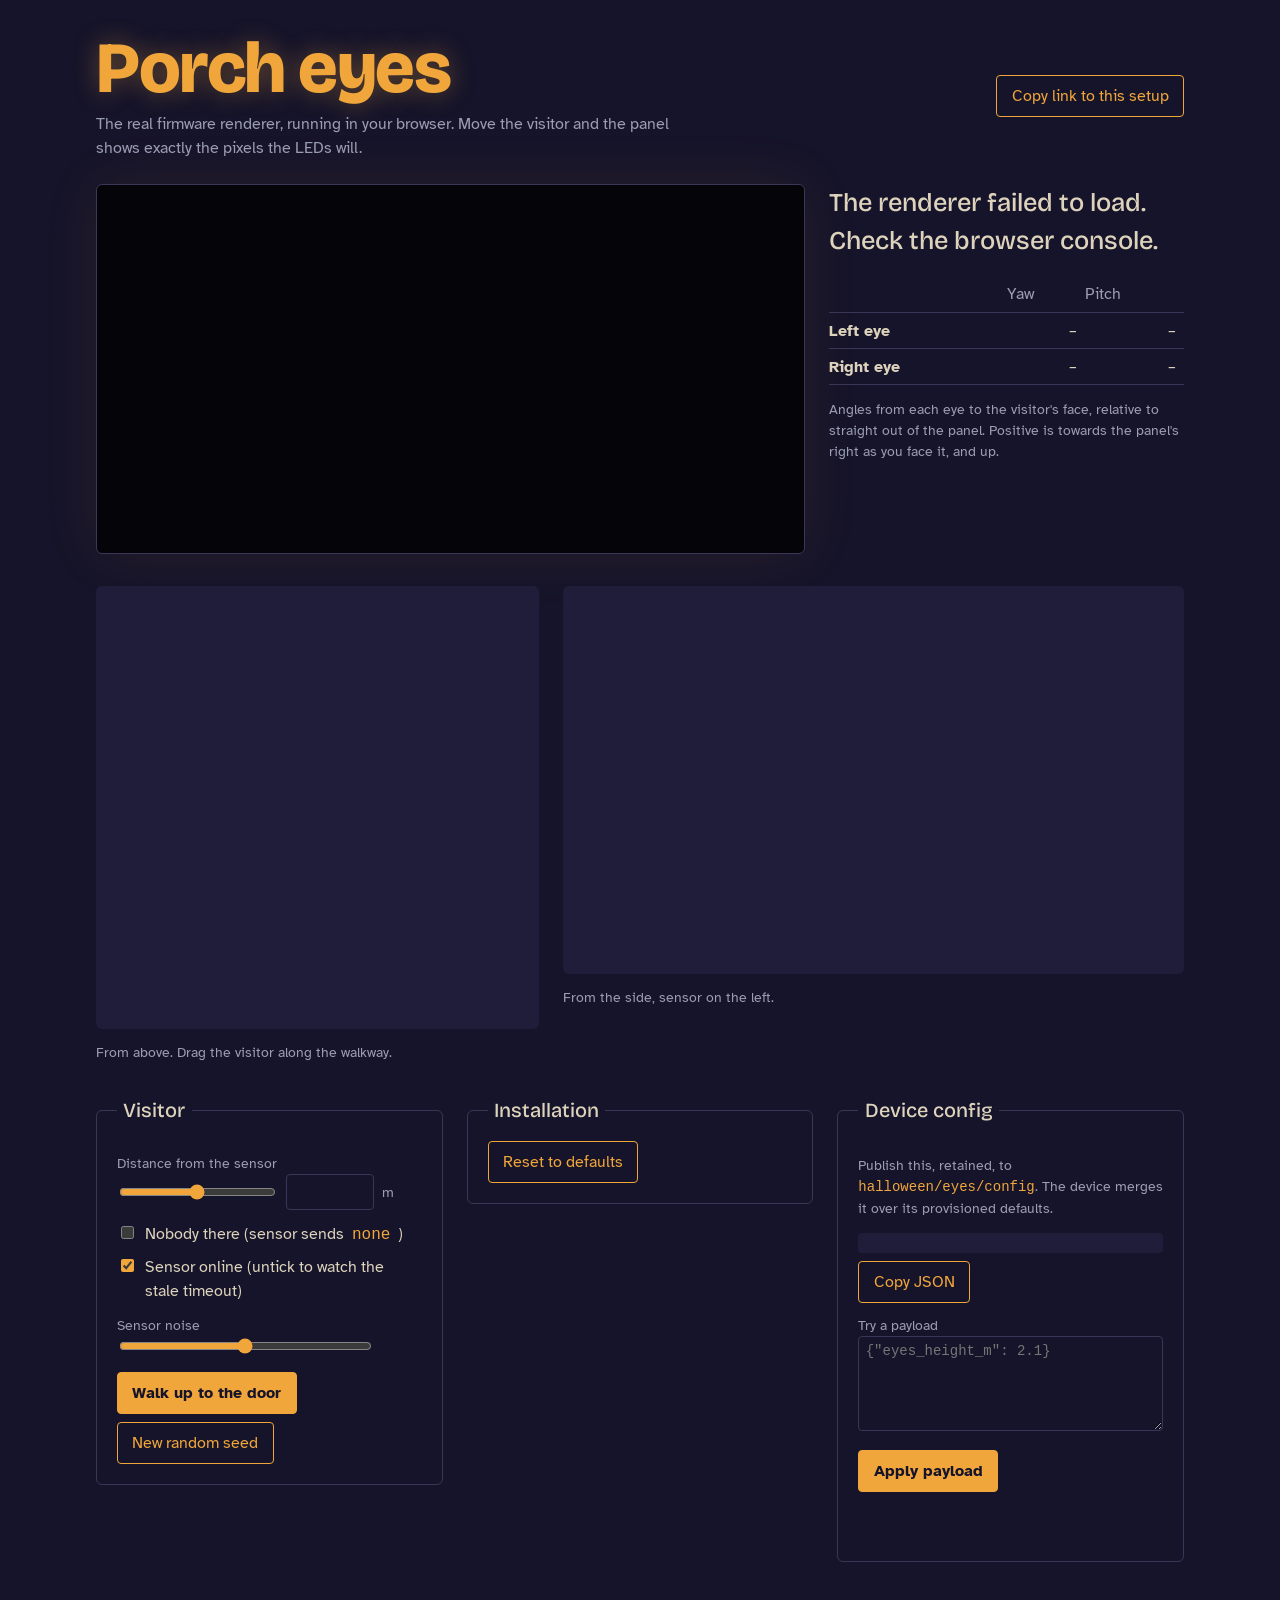
==== eyes/eyes-web/web/index.html @ 4880dbfd "eyes: wasm browser emulator eyes-web exposes the real state machine and renderer through a raw wasm " ====
<!doctype html>
<html lang="en">
<head>
  <meta charset="utf-8">
  <meta name="viewport" content="width=device-width, initial-scale=1">
  <title>Porch eyes emulator</title>
  <meta name="description" content="See exactly what the porch eyes panel shows for a visitor at any distance, and tune the installation geometry.">
  <link rel="preconnect" href="https://fonts.googleapis.com">
  <link rel="preconnect" href="https://fonts.gstatic.com" crossorigin>
  <link href="https://fonts.googleapis.com/css2?family=Atkinson+Hyperlegible:wght@400;700&family=Bricolage+Grotesque:opsz,wght@12..96,500;12..96,800&display=swap" rel="stylesheet">
  <link rel="stylesheet" href="style.css">
</head>
<body>
  <header class="masthead">
    <h1>Porch eyes</h1>
    <p class="lede">The real firmware renderer, running in your browser. Move the visitor and the panel shows
      exactly the pixels the LEDs will.</p>
    <button id="share" type="button" class="quiet">Copy link to this setup</button>
  </header>

  <main>
    <section class="stage" aria-label="Panel">
      <div class="bezel">
        <canvas id="panel" width="768" height="384" aria-label="128 by 64 LED panel"></canvas>
      </div>
      <div class="readout" aria-live="polite">
        <p id="mode" class="mode">Loading the renderer…</p>
        <table>
          <thead><tr><th scope="col"></th><th scope="col">Yaw</th><th scope="col">Pitch</th></tr></thead>
          <tbody>
            <tr><th scope="row">Left eye</th><td id="yaw-0">–</td><td id="pitch-0">–</td></tr>
            <tr><th scope="row">Right eye</th><td id="yaw-1">–</td><td id="pitch-1">–</td></tr>
          </tbody>
        </table>
        <p class="hint">Angles from each eye to the visitor's face, relative to straight out of the panel.
          Positive is towards the panel's right as you face it, and up.</p>
      </div>
    </section>

    <section class="diagrams" aria-label="Geometry">
      <figure>
        <svg id="top-view" viewBox="0 0 320 320" role="img" aria-label="Top-down view of the walkway"></svg>
        <figcaption>From above. Drag the visitor along the walkway.</figcaption>
      </figure>
      <figure>
        <svg id="side-view" viewBox="0 0 320 200" role="img" aria-label="Side view"></svg>
        <figcaption>From the side, sensor on the left.</figcaption>
      </figure>
    </section>

    <section class="controls">
      <fieldset>
        <legend>Visitor</legend>
        <label class="field">
          <span>Distance from the sensor</span>
          <span class="pair">
            <input id="distance" type="range" min="0" max="5" step="0.01">
            <input id="distance-number" type="number" min="0" max="10" step="0.01" aria-label="Distance in metres">
            <span class="unit">m</span>
          </span>
        </label>
        <label class="check"><input id="nobody" type="checkbox"> Nobody there (sensor sends <code>none</code>)</label>
        <label class="check"><input id="online" type="checkbox" checked> Sensor online (untick to watch the stale timeout)</label>
        <label class="field">
          <span>Sensor noise</span>
          <span class="pair">
            <input id="noise" type="range" min="0" max="0.2" step="0.01">
            <output id="noise-value"></output>
          </span>
        </label>
        <div class="actions">
          <button id="walk" type="button">Walk up to the door</button>
          <button id="reseed" type="button" class="quiet">New random seed</button>
        </div>
      </fieldset>

      <fieldset>
        <legend>Installation</legend>
        <div id="params"></div>
        <button id="defaults" type="button" class="quiet">Reset to defaults</button>
      </fieldset>

      <fieldset>
        <legend>Device config</legend>
        <p class="hint">Publish this, retained, to <code>halloween/eyes/config</code>. The device merges it over its
          provisioned defaults.</p>
        <pre id="config-json"></pre>
        <button id="copy-json" type="button" class="quiet">Copy JSON</button>
        <label class="field">
          <span>Try a payload</span>
          <textarea id="json-input" rows="4" spellcheck="false" placeholder='{"eyes_height_m": 2.1}'></textarea>
        </label>
        <button id="apply-json" type="button">Apply payload</button>
        <p id="json-status" class="status" role="status"></p>
      </fieldset>
    </section>
  </main>
  <script type="module" src="main.js"></script>
</body>
</html>
---- eyes/eyes-web/web/style.css ----
:root {
  --night: #16142a;
  --night-raised: #201d3a;
  --line: #3a3658;
  --bone: #ddd3bc;
  --fog: #9a9db3;
  --amber: #f0a63a;
  --ember: #e0644c;
  --ok: #8fc79a;
  color-scheme: dark;
}

* { box-sizing: border-box; }

body {
  margin: 0;
  background: var(--night);
  color: var(--bone);
  font: 1rem/1.5 "Atkinson Hyperlegible", system-ui, sans-serif;
}

h1, legend {
  font-family: "Bricolage Grotesque", system-ui, sans-serif;
}

.masthead, main {
  max-width: 70rem;
  margin: 0 auto;
  padding: 0 16px;
}

.masthead {
  display: grid;
  grid-template-columns: 1fr auto;
  align-items: end;
  gap: 0.5rem 2rem;
  padding-top: 2rem;
  padding-bottom: 1.5rem;
}

h1 {
  margin: 0;
  font-size: clamp(2.5rem, 7vw, 4.5rem);
  font-weight: 800;
  line-height: 1;
  letter-spacing: -0.02em;
  color: var(--amber);
  text-shadow: 0 0 24px rgb(240 166 58 / 0.35);
}

.lede {
  grid-column: 1;
  margin: 0;
  max-width: 38rem;
  color: var(--fog);
}

#share { grid-column: 2; grid-row: 1 / span 2; align-self: center; }

.stage {
  display: grid;
  grid-template-columns: minmax(0, 2fr) minmax(16rem, 1fr);
  gap: 1.5rem;
  align-items: start;
}

.bezel {
  padding: 14px;
  background: #050409;
  border: 1px solid var(--line);
  border-radius: 6px;
  box-shadow: 0 0 60px rgb(240 166 58 / 0.08);
}

#panel {
  display: block;
  width: 100%;
  height: auto;
  image-rendering: pixelated;
}

.mode {
  margin: 0 0 1rem;
  font-family: "Bricolage Grotesque", system-ui, sans-serif;
  font-size: 1.6rem;
  font-weight: 500;
}

.mode.tracking { color: var(--amber); }

table { border-collapse: collapse; width: 100%; font-variant-numeric: tabular-nums; }
th, td { padding: 0.35rem 0.5rem 0.35rem 0; text-align: left; border-bottom: 1px solid var(--line); }
thead th { color: var(--fog); font-weight: 400; }
td { text-align: right; }

.hint { color: var(--fog); font-size: 0.875rem; max-width: 36rem; }

.diagrams {
  display: grid;
  grid-template-columns: minmax(0, 1fr) minmax(0, 1.4fr);
  gap: 1.5rem;
  margin-top: 2rem;
}

figure { margin: 0; }
figure svg {
  width: 100%;
  height: auto;
  background: var(--night-raised);
  border-radius: 6px;
  touch-action: none;
}
figcaption { color: var(--fog); font-size: 0.875rem; margin-top: 0.4rem; }

svg .walkway { fill: #2a2647; }
svg .ground { stroke: var(--line); stroke-width: 2; }
svg .axis { stroke: var(--line); stroke-dasharray: 4 4; }
svg .sensor { fill: var(--fog); }
svg .panel { stroke: var(--amber); stroke-width: 5; stroke-linecap: round; }
svg .normal { stroke: var(--amber); stroke-width: 1.5; marker-end: url(#arrow); opacity: 0.7; }
svg .gaze { stroke: var(--amber); stroke-width: 1; opacity: 0.55; }
svg .body { stroke: var(--bone); stroke-width: 3; stroke-linecap: round; }
svg .visitor { fill: var(--bone); cursor: grab; }
svg .visitor.absent { fill: none; stroke: var(--fog); stroke-dasharray: 3 3; }
svg text { fill: var(--fog); font: 11px "Atkinson Hyperlegible", sans-serif; }

.controls {
  display: grid;
  grid-template-columns: repeat(auto-fit, minmax(18rem, 1fr));
  gap: 1.5rem;
  margin: 2rem auto 4rem;
  align-items: start;
}

fieldset {
  margin: 0;
  padding: 1rem 1.25rem 1.25rem;
  border: 1px solid var(--line);
  border-radius: 6px;
}

legend { padding: 0 0.4rem; font-size: 1.25rem; font-weight: 500; }

.field { display: block; margin: 0.75rem 0; }
.field > span:first-child { display: block; font-size: 0.875rem; color: var(--fog); }
.pair { display: flex; gap: 0.5rem; align-items: center; }
.pair input[type="range"] { flex: 1; min-width: 0; accent-color: var(--amber); }
.pair input[type="number"] { width: 5.5rem; }
.unit, output { color: var(--fog); font-size: 0.875rem; min-width: 2.5rem; font-variant-numeric: tabular-nums; }

.check { display: flex; gap: 0.5rem; align-items: baseline; margin: 0.5rem 0; }
.check input { accent-color: var(--amber); }

input[type="number"], textarea {
  background: var(--night);
  color: var(--bone);
  border: 1px solid var(--line);
  border-radius: 4px;
  padding: 0.3rem 0.4rem;
  font: inherit;
}

textarea { width: 100%; font-family: ui-monospace, monospace; font-size: 0.875rem; }

pre {
  margin: 0.5rem 0;
  padding: 0.6rem 0.75rem;
  background: var(--night-raised);
  border-radius: 4px;
  overflow-x: auto;
  font-size: 0.875rem;
}

code { color: var(--amber); }

button {
  font: inherit;
  font-weight: 700;
  padding: 0.5rem 0.9rem;
  border-radius: 4px;
  border: 1px solid var(--amber);
  background: var(--amber);
  color: var(--night);
  cursor: pointer;
}

button.quiet { background: transparent; color: var(--amber); font-weight: 400; }
button:focus-visible, input:focus-visible, textarea:focus-visible {
  outline: 2px solid var(--bone);
  outline-offset: 2px;
}

.actions { display: flex; flex-wrap: wrap; gap: 0.5rem; margin-top: 1rem; }

.status { min-height: 1.5em; font-size: 0.875rem; }
.status.error { color: var(--ember); }
.status.ok { color: var(--ok); }

@media (max-width: 48rem) {
  .masthead { grid-template-columns: 1fr; }
  #share { grid-column: 1; grid-row: auto; justify-self: start; }
  .stage, .diagrams { grid-template-columns: minmax(0, 1fr); }
}
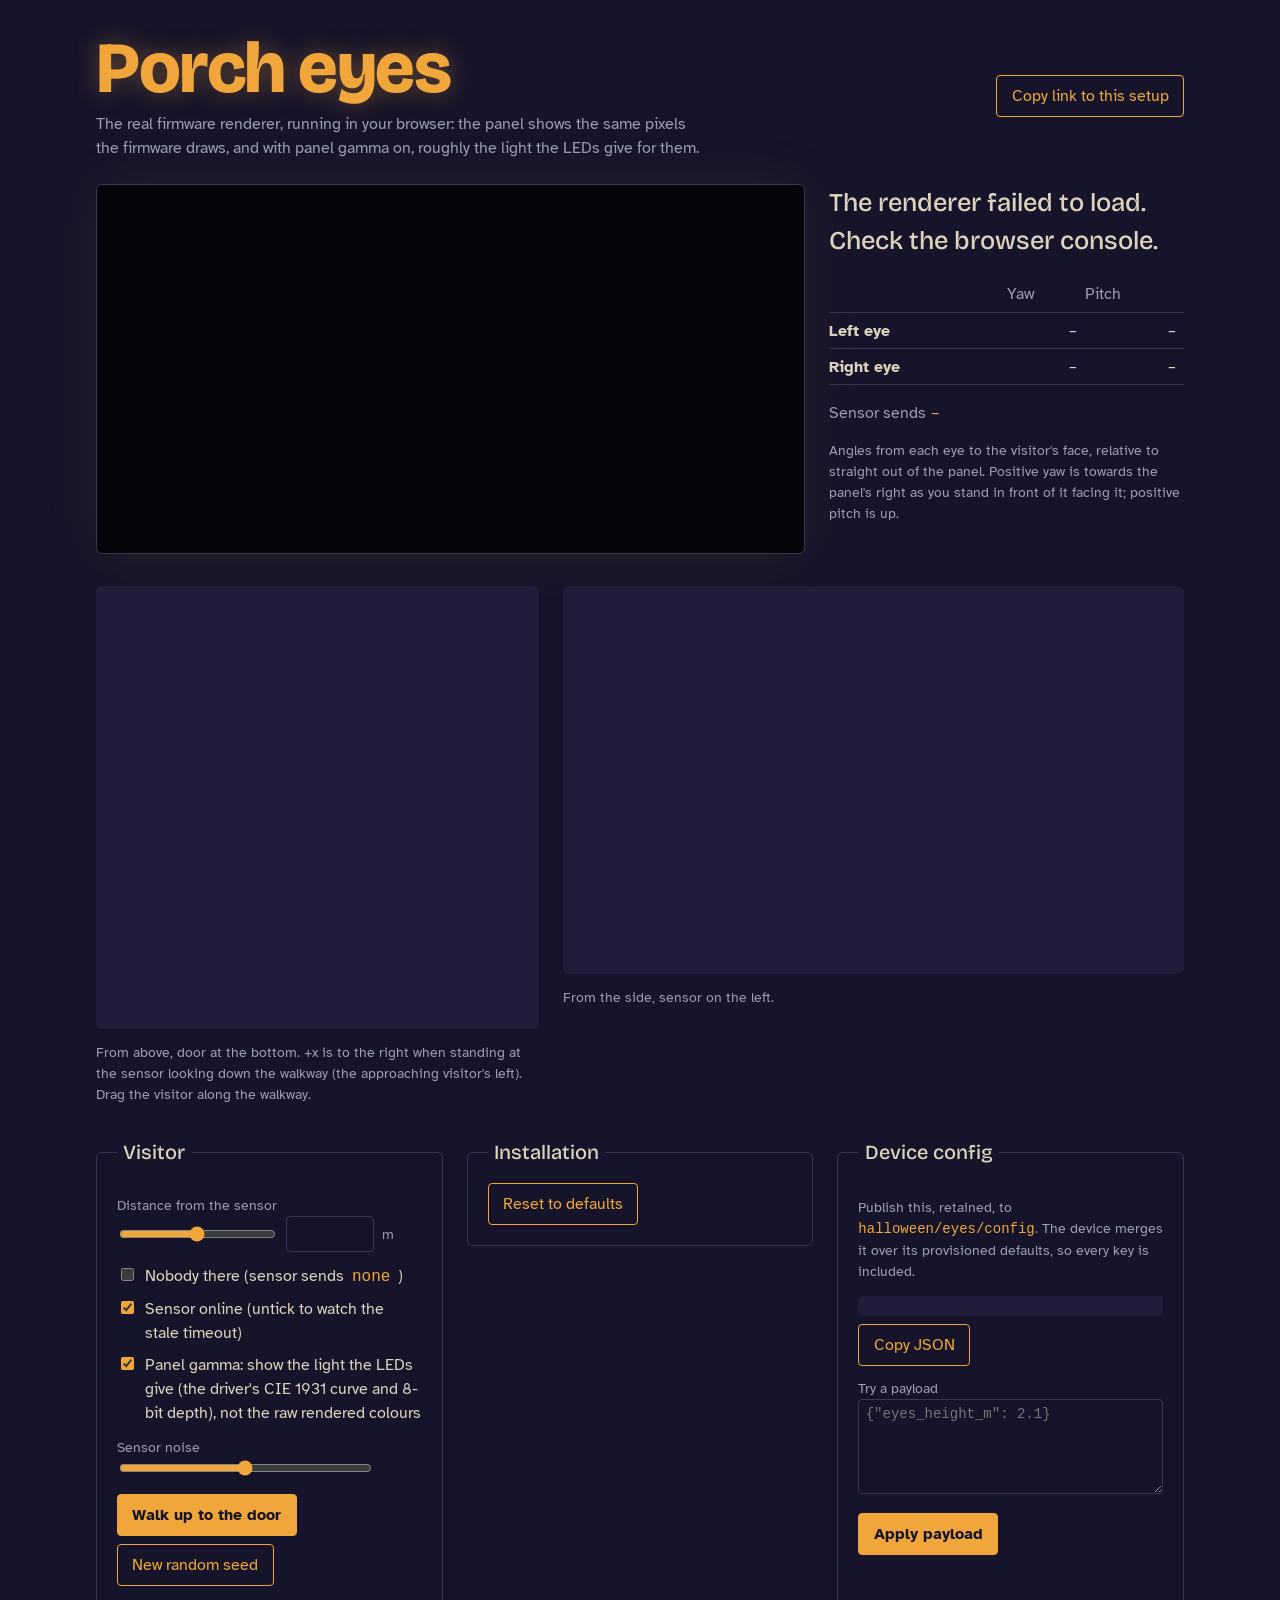
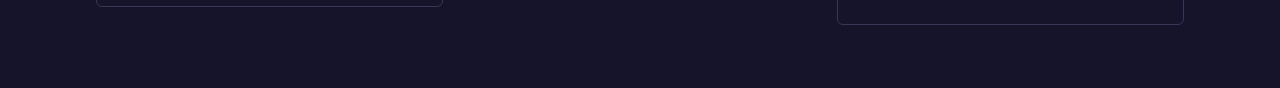
==== commit 0a75a4cd: "eyes-web: feed the device's parse path, full config JSON, panel gamma, axis labels - Distances are f" ====
--- a/eyes/eyes-web/web/index.html
+++ b/eyes/eyes-web/web/index.html
@@ -13,8 +13,8 @@
 <body>
   <header class="masthead">
     <h1>Porch eyes</h1>
-    <p class="lede">The real firmware renderer, running in your browser. Move the visitor and the panel shows
-      exactly the pixels the LEDs will.</p>
+    <p class="lede">The real firmware renderer, running in your browser: the panel shows the same pixels the
+      firmware draws, and with panel gamma on, roughly the light the LEDs give for them.</p>
     <button id="share" type="button" class="quiet">Copy link to this setup</button>
   </header>
 
@@ -32,15 +32,17 @@
             <tr><th scope="row">Right eye</th><td id="yaw-1">–</td><td id="pitch-1">–</td></tr>
           </tbody>
         </table>
+        <p class="sensor">Sensor sends <code id="payload">–</code></p>
         <p class="hint">Angles from each eye to the visitor's face, relative to straight out of the panel.
-          Positive is towards the panel's right as you face it, and up.</p>
+          Positive yaw is towards the panel's right as you stand in front of it facing it; positive pitch is up.</p>
       </div>
     </section>
 
     <section class="diagrams" aria-label="Geometry">
       <figure>
         <svg id="top-view" viewBox="0 0 320 320" role="img" aria-label="Top-down view of the walkway"></svg>
-        <figcaption>From above. Drag the visitor along the walkway.</figcaption>
+        <figcaption>From above, door at the bottom. +x is to the right when standing at the sensor looking
+          down the walkway (the approaching visitor's left). Drag the visitor along the walkway.</figcaption>
       </figure>
       <figure>
         <svg id="side-view" viewBox="0 0 320 200" role="img" aria-label="Side view"></svg>
@@ -61,6 +63,8 @@
         </label>
         <label class="check"><input id="nobody" type="checkbox"> Nobody there (sensor sends <code>none</code>)</label>
         <label class="check"><input id="online" type="checkbox" checked> Sensor online (untick to watch the stale timeout)</label>
+        <label class="check"><input id="gamma" type="checkbox" checked> Panel gamma: show the light the LEDs
+          give (the driver's CIE 1931 curve and 8-bit depth), not the raw rendered colours</label>
         <label class="field">
           <span>Sensor noise</span>
           <span class="pair">
@@ -83,7 +87,7 @@
       <fieldset>
         <legend>Device config</legend>
         <p class="hint">Publish this, retained, to <code>halloween/eyes/config</code>. The device merges it over its
-          provisioned defaults.</p>
+          provisioned defaults, so every key is included.</p>
         <pre id="config-json"></pre>
         <button id="copy-json" type="button" class="quiet">Copy JSON</button>
         <label class="field">
--- a/eyes/eyes-web/web/style.css
+++ b/eyes/eyes-web/web/style.css
@@ -94,6 +94,8 @@
 td { text-align: right; }
 
 .hint { color: var(--fog); font-size: 0.875rem; max-width: 36rem; }
+.field .hint { display: block; margin-top: 0.2rem; font-size: 0.8rem; }
+.sensor { margin: 1rem 0 0; color: var(--fog); }
 
 .diagrams {
   display: grid;
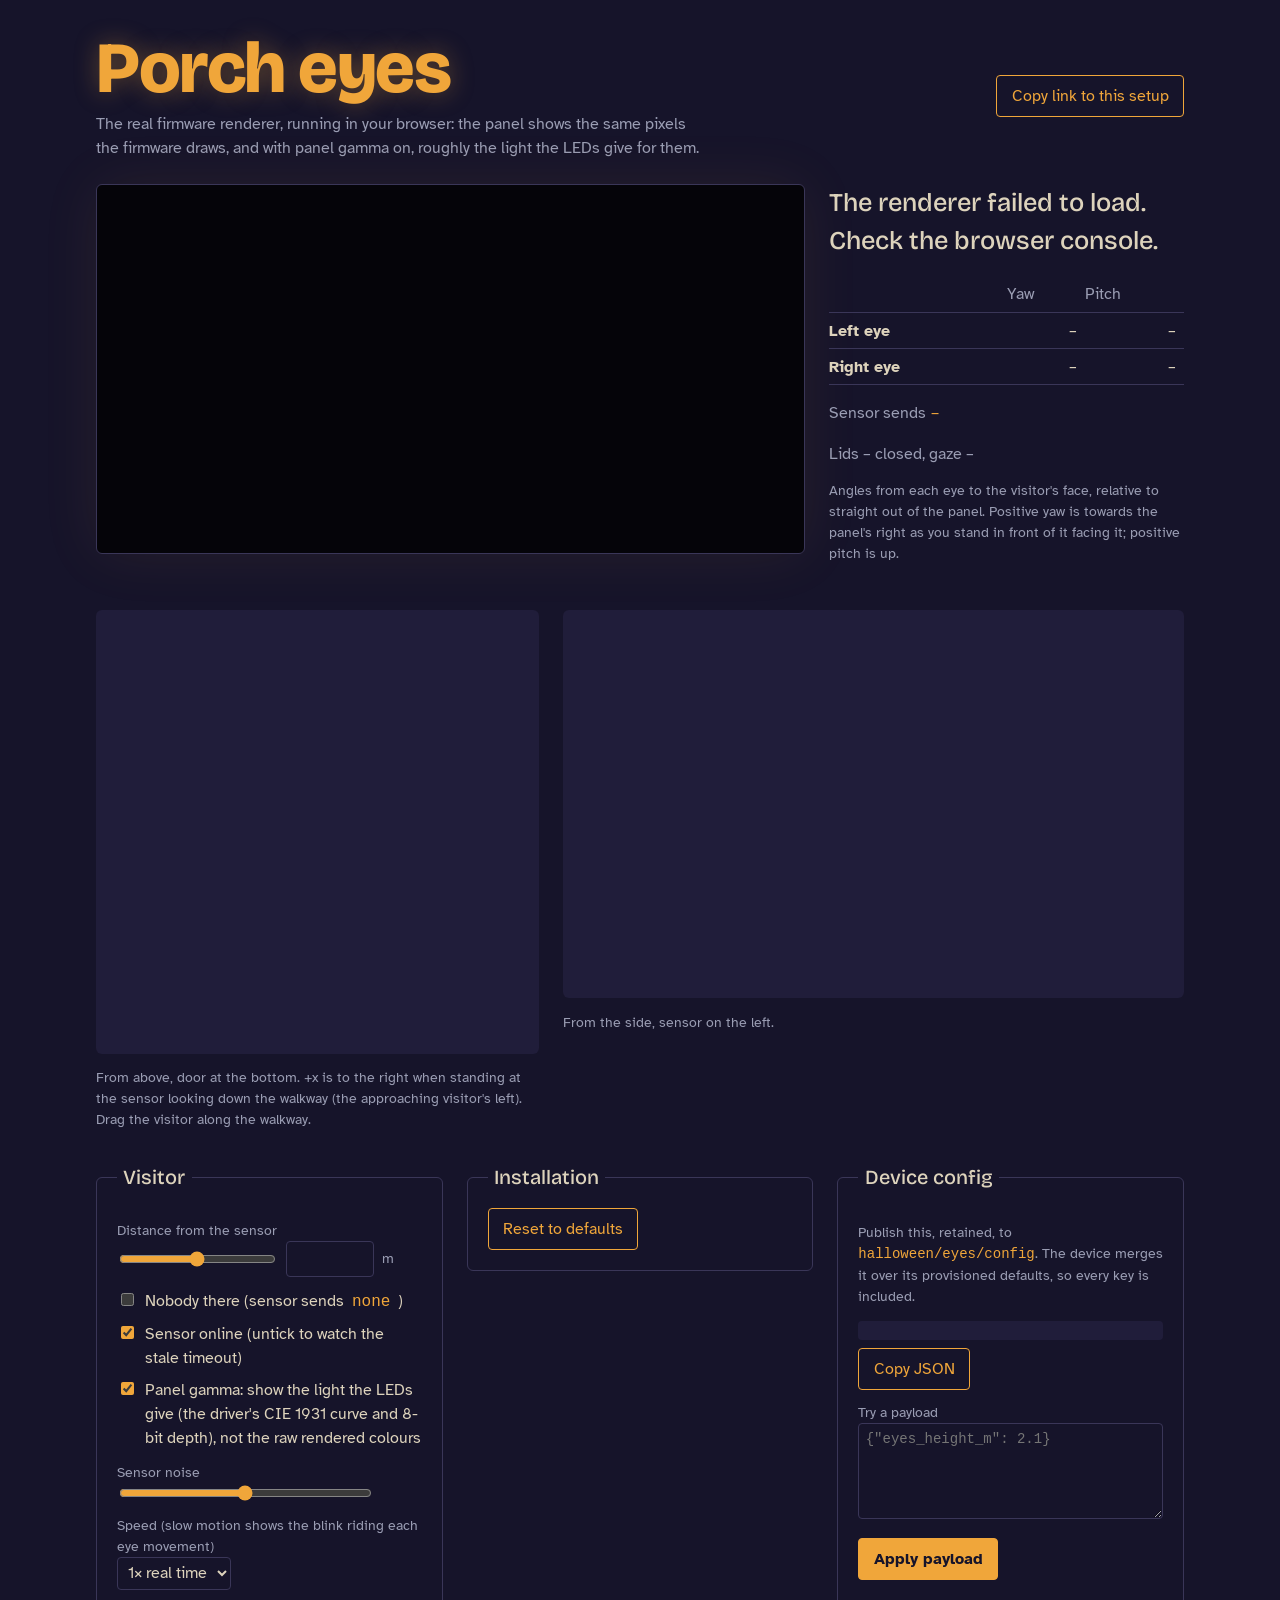
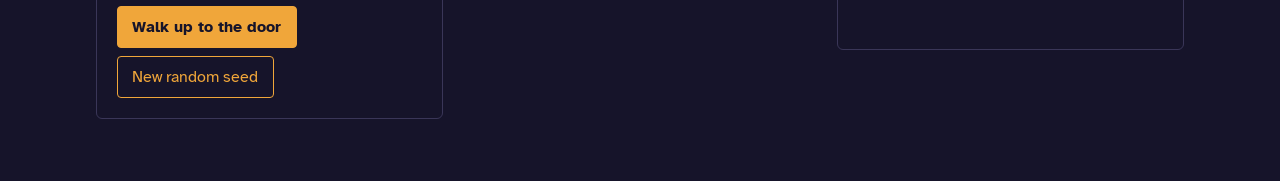
==== commit 1ca00f32: "eyes-web: slow-motion control and lid/motion readouts A speed control (1x, 0.5x, 0.25x, 0.1x) scales" ====
--- a/eyes/eyes-web/web/index.html
+++ b/eyes/eyes-web/web/index.html
@@ -33,6 +33,7 @@
           </tbody>
         </table>
         <p class="sensor">Sensor sends <code id="payload">–</code></p>
+        <p class="sensor">Lids <span id="lid">–</span> closed, gaze <span id="motion">–</span></p>
         <p class="hint">Angles from each eye to the visitor's face, relative to straight out of the panel.
           Positive yaw is towards the panel's right as you stand in front of it facing it; positive pitch is up.</p>
       </div>
@@ -72,6 +73,15 @@
             <output id="noise-value"></output>
           </span>
         </label>
+        <label class="field">
+          <span>Speed (slow motion shows the blink riding each eye movement)</span>
+          <select id="speed">
+            <option value="1">1× real time</option>
+            <option value="0.5">0.5×</option>
+            <option value="0.25">0.25×</option>
+            <option value="0.1">0.1×</option>
+          </select>
+        </label>
         <div class="actions">
           <button id="walk" type="button">Walk up to the door</button>
           <button id="reseed" type="button" class="quiet">New random seed</button>
--- a/eyes/eyes-web/web/style.css
+++ b/eyes/eyes-web/web/style.css
@@ -162,6 +162,15 @@
   font: inherit;
 }
 
+select {
+  background: var(--night);
+  color: var(--bone);
+  border: 1px solid var(--line);
+  border-radius: 4px;
+  padding: 0.3rem 0.4rem;
+  font: inherit;
+}
+
 textarea { width: 100%; font-family: ui-monospace, monospace; font-size: 0.875rem; }
 
 pre {
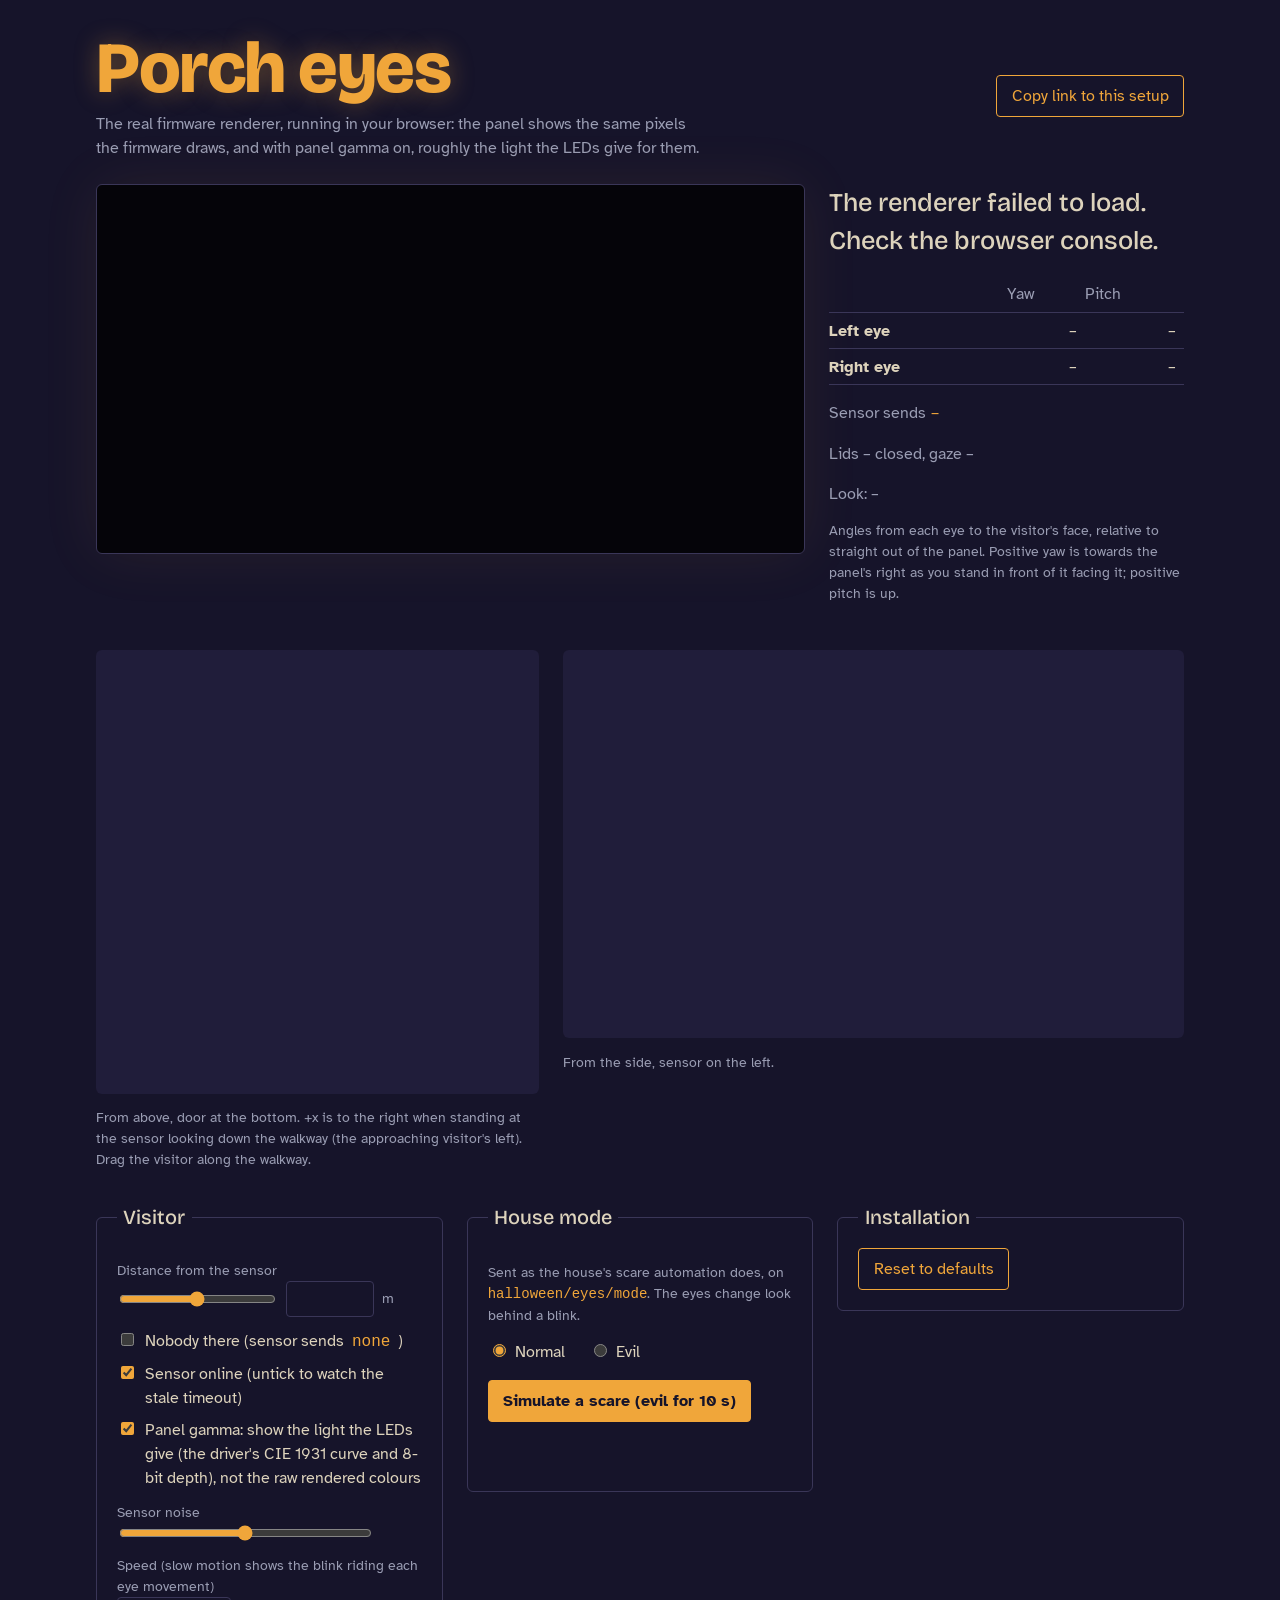
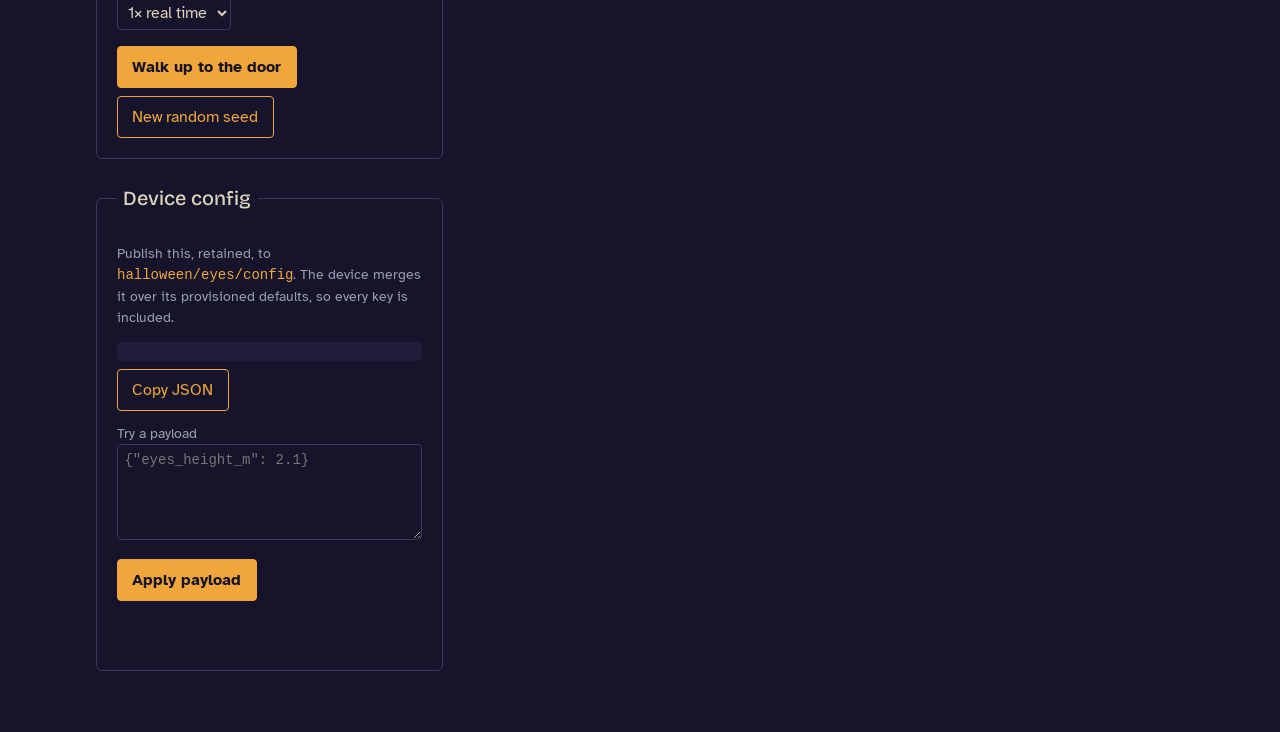
==== commit 7abb317c: "eyes-web: house mode toggle, simulated scare and evil smoke frame A Normal/Evil toggle publishes the" ====
--- a/eyes/eyes-web/web/index.html
+++ b/eyes/eyes-web/web/index.html
@@ -34,6 +34,7 @@
         </table>
         <p class="sensor">Sensor sends <code id="payload">–</code></p>
         <p class="sensor">Lids <span id="lid">–</span> closed, gaze <span id="motion">–</span></p>
+        <p class="sensor">Look: <span id="look">–</span></p>
         <p class="hint">Angles from each eye to the visitor's face, relative to straight out of the panel.
           Positive yaw is towards the panel's right as you stand in front of it facing it; positive pitch is up.</p>
       </div>
@@ -89,6 +90,20 @@
       </fieldset>
 
       <fieldset>
+        <legend>House mode</legend>
+        <p class="hint">Sent as the house's scare automation does, on <code>halloween/eyes/mode</code>. The eyes
+          change look behind a blink.</p>
+        <div class="segmented" role="radiogroup" aria-label="House mode">
+          <label><input type="radio" name="look" value="normal" checked> Normal</label>
+          <label><input type="radio" name="look" value="evil"> Evil</label>
+        </div>
+        <div class="actions">
+          <button id="show" type="button">Simulate a scare (evil for 10 s)</button>
+        </div>
+        <p id="look-status" class="status" role="status"></p>
+      </fieldset>
+
+      <fieldset>
         <legend>Installation</legend>
         <div id="params"></div>
         <button id="defaults" type="button" class="quiet">Reset to defaults</button>
--- a/eyes/eyes-web/web/style.css
+++ b/eyes/eyes-web/web/style.css
@@ -201,6 +201,10 @@
   outline-offset: 2px;
 }
 
+.segmented { display: flex; gap: 1.5rem; margin: 0.75rem 0; }
+.segmented label { display: flex; gap: 0.4rem; align-items: baseline; }
+.segmented input { accent-color: var(--amber); }
+
 .actions { display: flex; flex-wrap: wrap; gap: 0.5rem; margin-top: 1rem; }
 
 .status { min-height: 1.5em; font-size: 0.875rem; }
